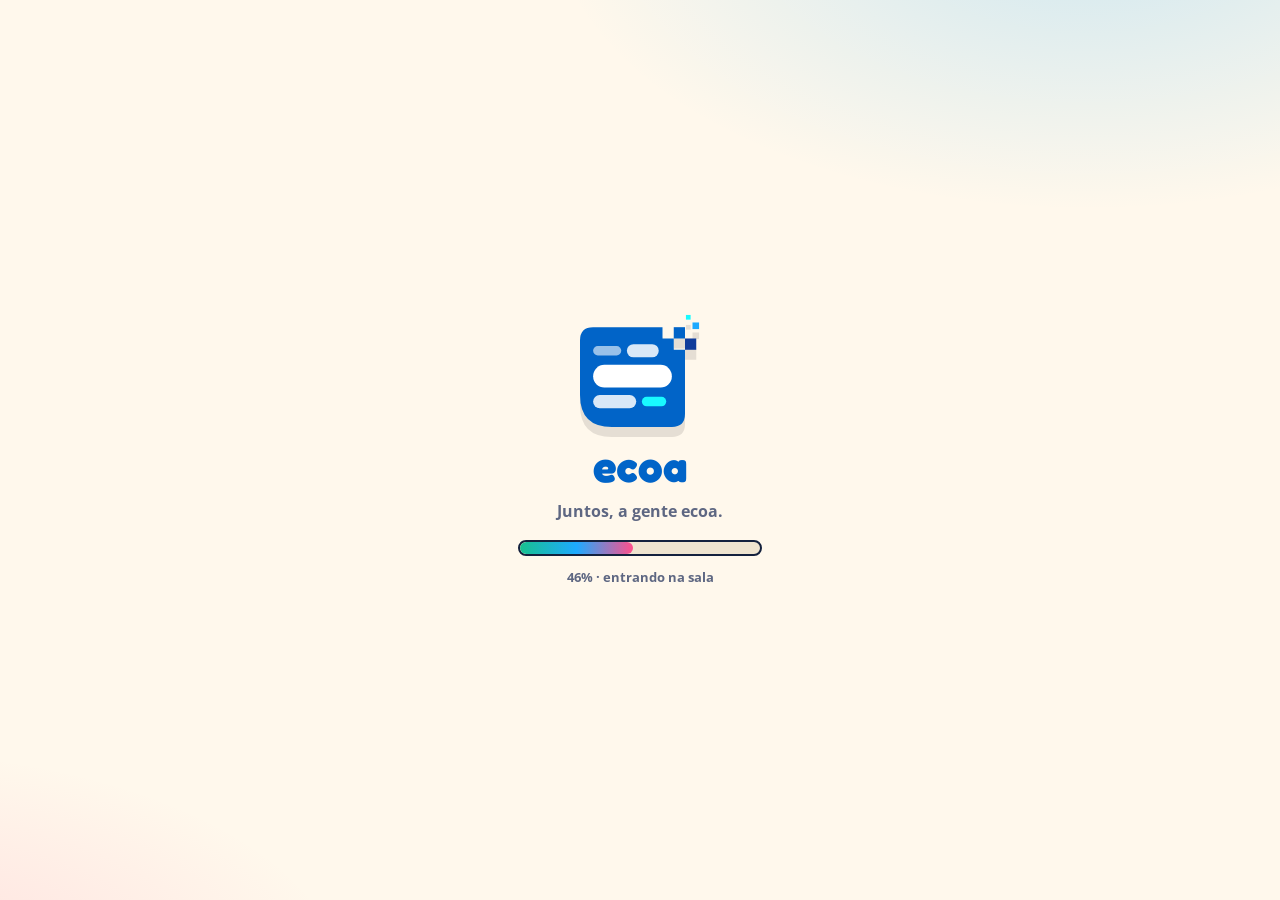
==== index.html @ f4d3be87 "Casca instalável (PWA) do Ecoa Co-Authored-By: Claude Opus 5.5 <noreply@anthropic.com>" ====
<!DOCTYPE html>
<html lang="pt-BR">
<head>
  <meta charset="utf-8">
  <meta name="viewport" content="width=device-width, initial-scale=1, viewport-fit=cover">
  <title>Ecoa · Participe</title>
  <meta name="description" content="Juntos, a gente ecoa. Entre com o PIN da sala e responda ao vivo.">
  <meta name="theme-color" content="#0164C8">
  <meta name="robots" content="noindex">
  <link rel="manifest" href="manifest.webmanifest">
  <link rel="icon" type="image/png" href="icons/icon-192.png">
  <link rel="apple-touch-icon" href="icons/apple-touch-icon.png">
  <meta name="apple-mobile-web-app-capable" content="yes">
  <meta name="apple-mobile-web-app-title" content="Ecoa">
  <meta property="og:type" content="website">
  <meta property="og:url" content="https://micaiaspaiva-lti.github.io/ecoa-app/">
  <meta property="og:title" content="Ecoa · Participe">
  <meta property="og:description" content="Juntos, a gente ecoa. Entre com o PIN da sala e responda ao vivo.">
  <meta property="og:image" content="https://micaiaspaiva-lti.github.io/ecoa-app/capa.png">
  <meta name="twitter:card" content="summary_large_image">
  <link rel="preconnect" href="https://fonts.googleapis.com">
  <link href="https://fonts.googleapis.com/css2?family=Fredoka:wght@700&family=Open+Sans:wght@600;700&display=swap" rel="stylesheet">
  <link rel="stylesheet" href="casca.css">
</head>
<body data-modo="participante" data-exec="https://script.google.com/macros/s/AKfycbzeeQ1Z92MBu-YQZGm9NDRubRVKg_6udf8Eq78K-o_IrGgQgib2O1VVVp6yHXhBMUMb/exec" data-sw="sw.js">
  <div id="splash" class="overlay">
    <img class="simbolo" src="icons/simbolo.svg" alt="">
    <p class="marca">ecoa</p>
    <p class="slogan">Juntos, a gente ecoa.</p>
    <div class="barra"><i id="barraPct"></i></div>
    <p class="pct"><span id="pct">0%</span> · entrando na sala</p>
  </div>

  <div id="help" class="overlay" hidden>
    <div class="card">
      <img src="icons/simbolo.svg" alt="">
      <h1 id="helpTitle">Não conseguimos abrir o Ecoa</h1>
      <p id="helpText">A conexão pode estar lenta. Tente de novo em instantes.</p>
      <div class="btns"><button class="btn primary" id="btnTentar">Tentar de novo</button></div>
    </div>
  </div>

  <iframe id="app" title="Ecoa" allow="clipboard-write; fullscreen" allowfullscreen></iframe>
  <script src="casca.js"></script>
</body>
</html>
---- casca.css ----
/* Casca do Ecoa: splash e avisos ao redor do web app do Apps Script (iframe em tela cheia). */
:root { --fundo:#FFF8EC; --texto:#14213D; --muted:#5E6782; --tinta:#14213D; --card:#fff; --azul:#0164C8; --amarelo:#FFD23F; --trilho:#EFE4CF; }
@media (prefers-color-scheme: dark) { :root { --fundo:#060A1C; --texto:#EEF4FF; --muted:#9DB0D9; --tinta:rgba(30,170,255,.35); --card:rgba(16,26,66,.9); --trilho:rgba(30,170,255,.15); } }
html, body { margin:0; height:100%; background:var(--fundo); color:var(--texto); font-family:'Open Sans', system-ui, -apple-system, 'Segoe UI', Roboto, sans-serif; }
#app { position:fixed; inset:0; width:100%; height:100%; border:0; background:var(--fundo); }
.overlay { position:fixed; inset:0; z-index:2; display:flex; flex-direction:column; align-items:center; justify-content:center; gap:18px; padding:24px; text-align:center; transition:opacity .35s;
  background:radial-gradient(900px 500px at 85% -10%, rgba(30,170,255,.22), transparent 60%), radial-gradient(800px 400px at -10% 110%, rgba(255,79,139,.16), transparent 60%), var(--fundo); }
@media (prefers-color-scheme: dark) { .overlay { background:radial-gradient(1000px 560px at 85% -10%, rgba(1,100,200,.5), transparent 60%), radial-gradient(800px 460px at -10% 110%, rgba(124,77,255,.3), transparent 60%), var(--fundo); } }
.overlay.fade { opacity:0; pointer-events:none; }
.simbolo { width:min(120px, 30vw); animation:quica 1.6s ease-in-out infinite; filter:drop-shadow(0 10px 0 rgba(0,0,0,.1)); }
@keyframes quica { 0%, 100% { transform:translateY(0) rotate(-4deg); } 50% { transform:translateY(-14px) rotate(4deg); } }
.marca { font-family:'Fredoka', 'Open Sans', sans-serif; font-weight:700; font-size:44px; color:var(--azul); margin:-6px 0 -10px; letter-spacing:-.01em; }
@media (prefers-color-scheme: dark) { .marca { color:#fff; text-shadow:0 0 24px rgba(30,170,255,.6); } }
.slogan { margin:0; color:var(--muted); font-weight:700; }
.barra { width:min(240px, 70vw); height:12px; border-radius:99px; background:var(--trilho); border:2px solid var(--tinta); overflow:hidden; }
.barra i { display:block; height:100%; width:0; border-radius:99px; background:linear-gradient(90deg, #18C08F, #1EAAFF, #FF4F8B); transition:width .25s ease-out; }
.pct { margin:-6px 0 0; color:var(--muted); font-size:13px; font-weight:700; font-variant-numeric:tabular-nums; }
.card { background:var(--card); border:2.5px solid var(--tinta); border-radius:22px; padding:26px; max-width:420px; box-shadow:6px 6px 0 var(--tinta); }
@media (prefers-color-scheme: dark) { .card { box-shadow:0 18px 50px rgba(0,0,0,.55), 0 0 40px rgba(30,170,255,.15); } }
.card img { width:64px; height:64px; }
.card h1 { font-family:'Fredoka', 'Open Sans', sans-serif; font-size:24px; margin:12px 0 6px; }
.card p { margin:0 0 18px; color:var(--muted); line-height:1.5; }
.btns { display:flex; flex-direction:column; gap:10px; }
.btn { display:block; padding:13px 16px; border-radius:14px; border:2.5px solid var(--tinta); background:var(--card); box-shadow:0 4px 0 var(--tinta); font:inherit; font-weight:700; color:var(--texto); text-decoration:none; cursor:pointer; }
.btn:active { transform:translateY(4px); box-shadow:none; }
.btn.primary { background:var(--azul); color:#fff; }
.rodape { color:var(--muted); font-size:13px; }
.rodape a { color:var(--azul); font-weight:700; }
@media (prefers-color-scheme: dark) { .rodape a { color:#19FAFF; } }
[hidden] { display:none !important; }
@media (prefers-reduced-motion: reduce) { .simbolo { animation:none; } }
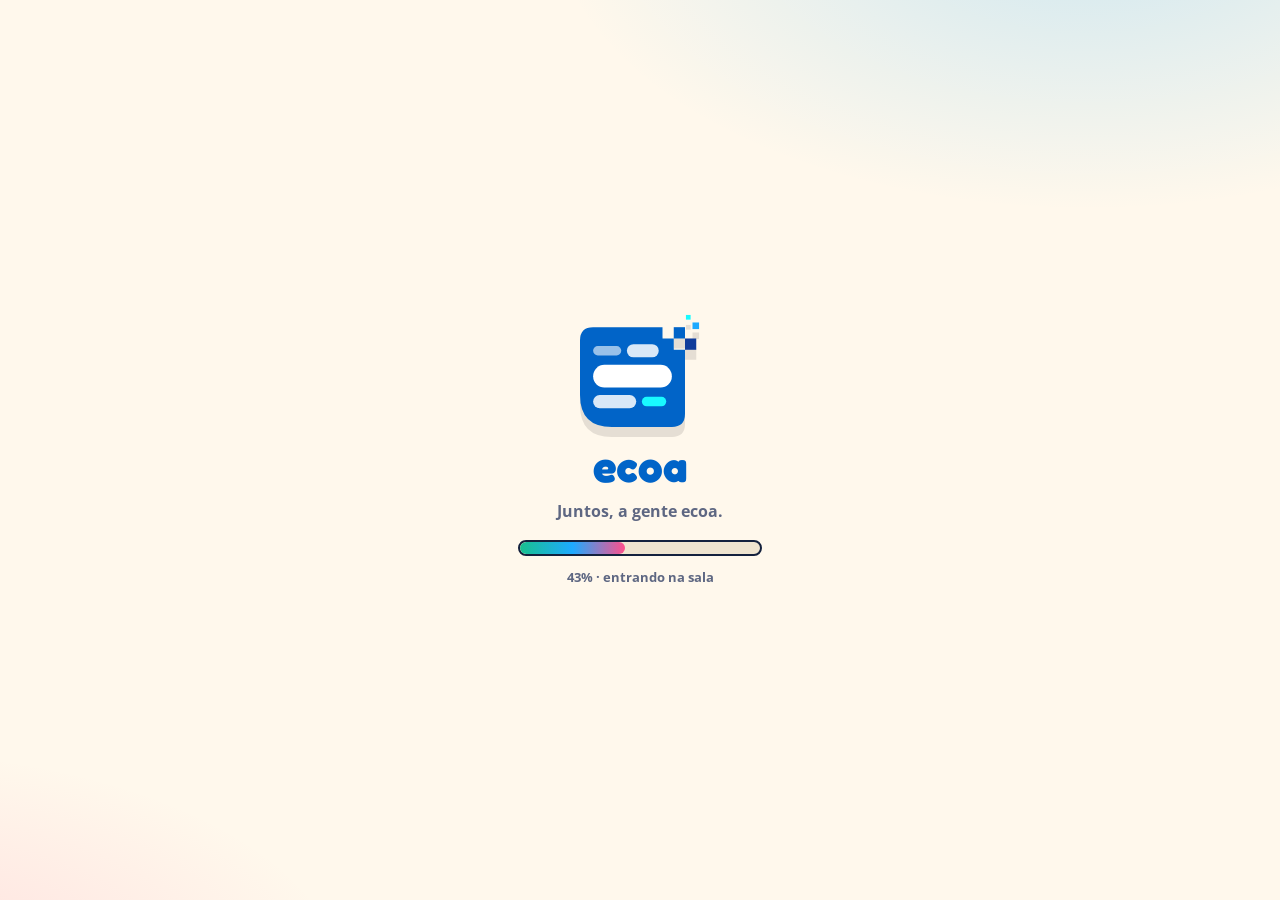
==== commit c61a3ae1: "Atualiza a casca" ====
--- a/index.html
+++ b/index.html
@@ -11,6 +11,7 @@
   <link rel="icon" type="image/png" href="icons/icon-192.png">
   <link rel="apple-touch-icon" href="icons/apple-touch-icon.png">
   <meta name="apple-mobile-web-app-capable" content="yes">
+  <meta name="mobile-web-app-capable" content="yes">
   <meta name="apple-mobile-web-app-title" content="Ecoa">
   <meta property="og:type" content="website">
   <meta property="og:url" content="https://micaiaspaiva-lti.github.io/ecoa-app/">
